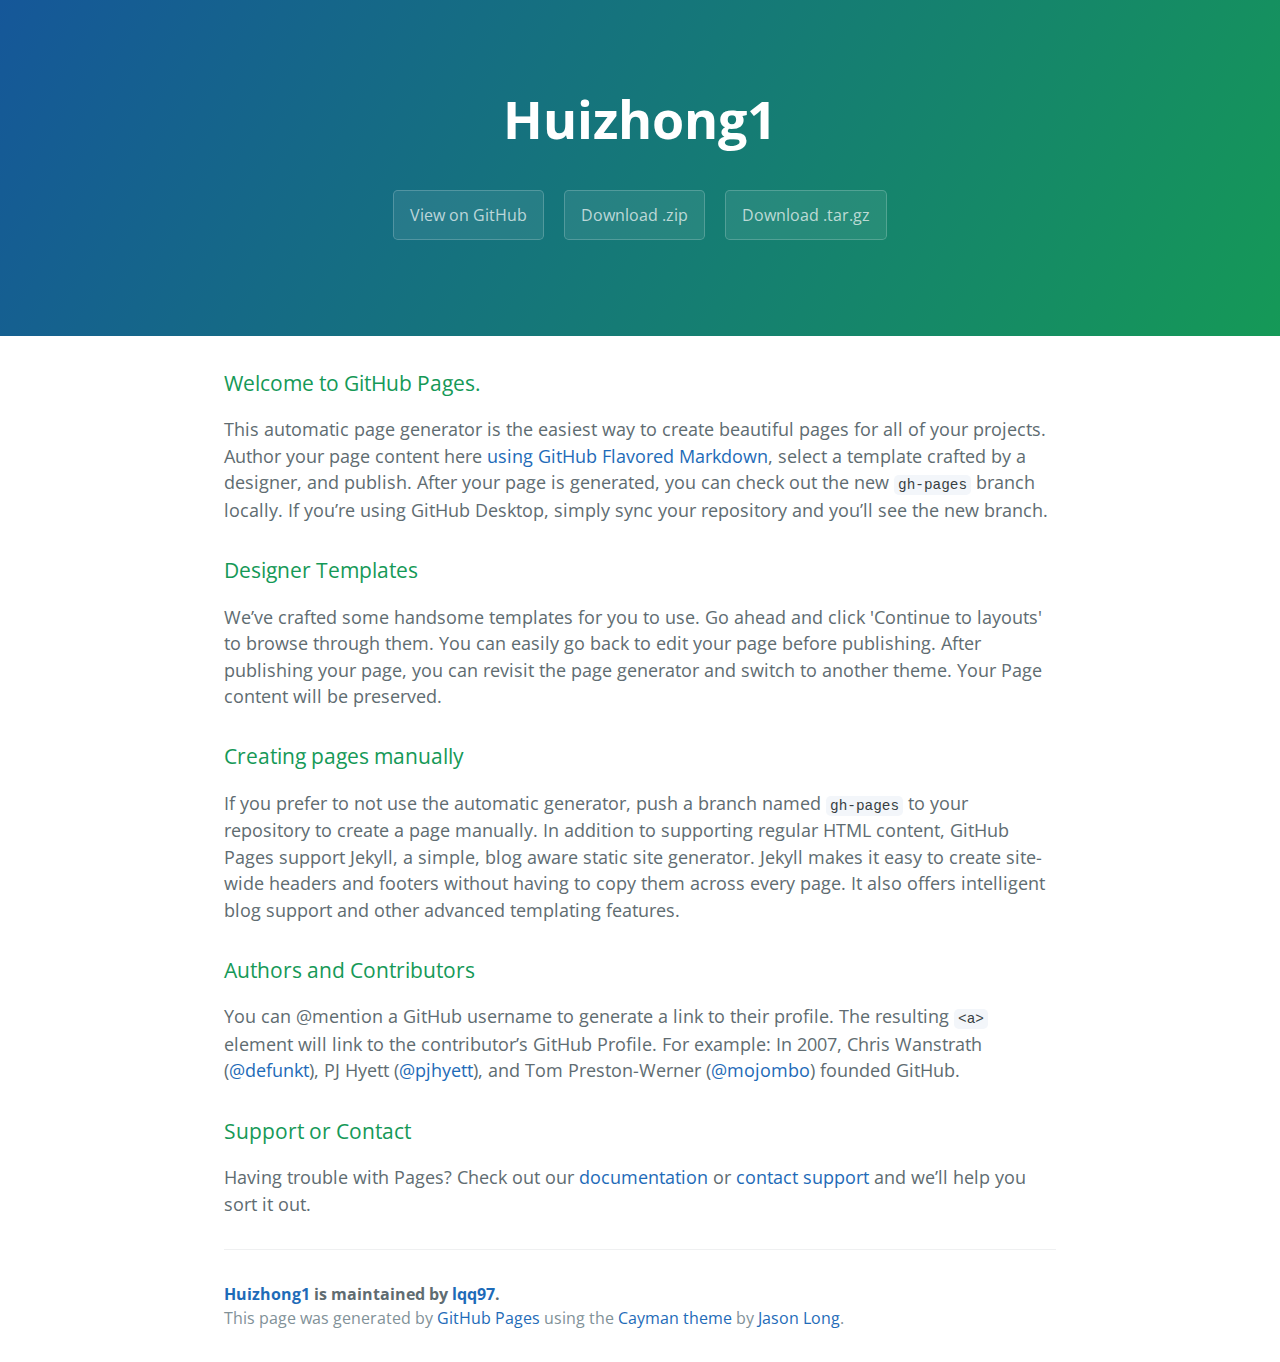
==== index.html @ 40425e02 "Create gh-pages branch via GitHub" ====
<!DOCTYPE html>
<html lang="en-us">
  <head>
    <meta charset="UTF-8">
    <title>Huizhong1 by lqq97</title>
    <meta name="viewport" content="width=device-width, initial-scale=1">
    <link rel="stylesheet" type="text/css" href="stylesheets/normalize.css" media="screen">
    <link href='https://fonts.googleapis.com/css?family=Open+Sans:400,700' rel='stylesheet' type='text/css'>
    <link rel="stylesheet" type="text/css" href="stylesheets/stylesheet.css" media="screen">
    <link rel="stylesheet" type="text/css" href="stylesheets/github-light.css" media="screen">
  </head>
  <body>
    <section class="page-header">
      <h1 class="project-name">Huizhong1</h1>
      <h2 class="project-tagline"></h2>
      <a href="https://github.com/lqq97/huizhong1" class="btn">View on GitHub</a>
      <a href="https://github.com/lqq97/huizhong1/zipball/master" class="btn">Download .zip</a>
      <a href="https://github.com/lqq97/huizhong1/tarball/master" class="btn">Download .tar.gz</a>
    </section>

    <section class="main-content">
      <h3>
<a id="welcome-to-github-pages" class="anchor" href="#welcome-to-github-pages" aria-hidden="true"><span aria-hidden="true" class="octicon octicon-link"></span></a>Welcome to GitHub Pages.</h3>

<p>This automatic page generator is the easiest way to create beautiful pages for all of your projects. Author your page content here <a href="https://guides.github.com/features/mastering-markdown/">using GitHub Flavored Markdown</a>, select a template crafted by a designer, and publish. After your page is generated, you can check out the new <code>gh-pages</code> branch locally. If you’re using GitHub Desktop, simply sync your repository and you’ll see the new branch.</p>

<h3>
<a id="designer-templates" class="anchor" href="#designer-templates" aria-hidden="true"><span aria-hidden="true" class="octicon octicon-link"></span></a>Designer Templates</h3>

<p>We’ve crafted some handsome templates for you to use. Go ahead and click 'Continue to layouts' to browse through them. You can easily go back to edit your page before publishing. After publishing your page, you can revisit the page generator and switch to another theme. Your Page content will be preserved.</p>

<h3>
<a id="creating-pages-manually" class="anchor" href="#creating-pages-manually" aria-hidden="true"><span aria-hidden="true" class="octicon octicon-link"></span></a>Creating pages manually</h3>

<p>If you prefer to not use the automatic generator, push a branch named <code>gh-pages</code> to your repository to create a page manually. In addition to supporting regular HTML content, GitHub Pages support Jekyll, a simple, blog aware static site generator. Jekyll makes it easy to create site-wide headers and footers without having to copy them across every page. It also offers intelligent blog support and other advanced templating features.</p>

<h3>
<a id="authors-and-contributors" class="anchor" href="#authors-and-contributors" aria-hidden="true"><span aria-hidden="true" class="octicon octicon-link"></span></a>Authors and Contributors</h3>

<p>You can @mention a GitHub username to generate a link to their profile. The resulting <code>&lt;a&gt;</code> element will link to the contributor’s GitHub Profile. For example: In 2007, Chris Wanstrath (<a href="https://github.com/defunkt" class="user-mention">@defunkt</a>), PJ Hyett (<a href="https://github.com/pjhyett" class="user-mention">@pjhyett</a>), and Tom Preston-Werner (<a href="https://github.com/mojombo" class="user-mention">@mojombo</a>) founded GitHub.</p>

<h3>
<a id="support-or-contact" class="anchor" href="#support-or-contact" aria-hidden="true"><span aria-hidden="true" class="octicon octicon-link"></span></a>Support or Contact</h3>

<p>Having trouble with Pages? Check out our <a href="https://help.github.com/pages">documentation</a> or <a href="https://github.com/contact">contact support</a> and we’ll help you sort it out.</p>

      <footer class="site-footer">
        <span class="site-footer-owner"><a href="https://github.com/lqq97/huizhong1">Huizhong1</a> is maintained by <a href="https://github.com/lqq97">lqq97</a>.</span>

        <span class="site-footer-credits">This page was generated by <a href="https://pages.github.com">GitHub Pages</a> using the <a href="https://github.com/jasonlong/cayman-theme">Cayman theme</a> by <a href="https://twitter.com/jasonlong">Jason Long</a>.</span>
      </footer>

    </section>

  
  </body>
</html>
---- stylesheets/stylesheet.css ----
* {
  box-sizing: border-box; }

body {
  padding: 0;
  margin: 0;
  font-family: "Open Sans", "Helvetica Neue", Helvetica, Arial, sans-serif;
  font-size: 16px;
  line-height: 1.5;
  color: #606c71; }

a {
  color: #1e6bb8;
  text-decoration: none; }
  a:hover {
    text-decoration: underline; }

.btn {
  display: inline-block;
  margin-bottom: 1rem;
  color: rgba(255, 255, 255, 0.7);
  background-color: rgba(255, 255, 255, 0.08);
  border-color: rgba(255, 255, 255, 0.2);
  border-style: solid;
  border-width: 1px;
  border-radius: 0.3rem;
  transition: color 0.2s, background-color 0.2s, border-color 0.2s; }
  .btn + .btn {
    margin-left: 1rem; }

.btn:hover {
  color: rgba(255, 255, 255, 0.8);
  text-decoration: none;
  background-color: rgba(255, 255, 255, 0.2);
  border-color: rgba(255, 255, 255, 0.3); }

@media screen and (min-width: 64em) {
  .btn {
    padding: 0.75rem 1rem; } }

@media screen and (min-width: 42em) and (max-width: 64em) {
  .btn {
    padding: 0.6rem 0.9rem;
    font-size: 0.9rem; } }

@media screen and (max-width: 42em) {
  .btn {
    display: block;
    width: 100%;
    padding: 0.75rem;
    font-size: 0.9rem; }
    .btn + .btn {
      margin-top: 1rem;
      margin-left: 0; } }

.page-header {
  color: #fff;
  text-align: center;
  background-color: #159957;
  background-image: linear-gradient(120deg, #155799, #159957); }

@media screen and (min-width: 64em) {
  .page-header {
    padding: 5rem 6rem; } }

@media screen and (min-width: 42em) and (max-width: 64em) {
  .page-header {
    padding: 3rem 4rem; } }

@media screen and (max-width: 42em) {
  .page-header {
    padding: 2rem 1rem; } }

.project-name {
  margin-top: 0;
  margin-bottom: 0.1rem; }

@media screen and (min-width: 64em) {
  .project-name {
    font-size: 3.25rem; } }

@media screen and (min-width: 42em) and (max-width: 64em) {
  .project-name {
    font-size: 2.25rem; } }

@media screen and (max-width: 42em) {
  .project-name {
    font-size: 1.75rem; } }

.project-tagline {
  margin-bottom: 2rem;
  font-weight: normal;
  opacity: 0.7; }

@media screen and (min-width: 64em) {
  .project-tagline {
    font-size: 1.25rem; } }

@media screen and (min-width: 42em) and (max-width: 64em) {
  .project-tagline {
    font-size: 1.15rem; } }

@media screen and (max-width: 42em) {
  .project-tagline {
    font-size: 1rem; } }

.main-content :first-child {
  margin-top: 0; }
.main-content img {
  max-width: 100%; }
.main-content h1, .main-content h2, .main-content h3, .main-content h4, .main-content h5, .main-content h6 {
  margin-top: 2rem;
  margin-bottom: 1rem;
  font-weight: normal;
  color: #159957; }
.main-content p {
  margin-bottom: 1em; }
.main-content code {
  padding: 2px 4px;
  font-family: Consolas, "Liberation Mono", Menlo, Courier, monospace;
  font-size: 0.9rem;
  color: #383e41;
  background-color: #f3f6fa;
  border-radius: 0.3rem; }
.main-content pre {
  padding: 0.8rem;
  margin-top: 0;
  margin-bottom: 1rem;
  font: 1rem Consolas, "Liberation Mono", Menlo, Courier, monospace;
  color: #567482;
  word-wrap: normal;
  background-color: #f3f6fa;
  border: solid 1px #dce6f0;
  border-radius: 0.3rem; }
  .main-content pre > code {
    padding: 0;
    margin: 0;
    font-size: 0.9rem;
    color: #567482;
    word-break: normal;
    white-space: pre;
    background: transparent;
    border: 0; }
.main-content .highlight {
  margin-bottom: 1rem; }
  .main-content .highlight pre {
    margin-bottom: 0;
    word-break: normal; }
.main-content .highlight pre, .main-content pre {
  padding: 0.8rem;
  overflow: auto;
  font-size: 0.9rem;
  line-height: 1.45;
  border-radius: 0.3rem; }
.main-content pre code, .main-content pre tt {
  display: inline;
  max-width: initial;
  padding: 0;
  margin: 0;
  overflow: initial;
  line-height: inherit;
  word-wrap: normal;
  background-color: transparent;
  border: 0; }
  .main-content pre code:before, .main-content pre code:after, .main-content pre tt:before, .main-content pre tt:after {
    content: normal; }
.main-content ul, .main-content ol {
  margin-top: 0; }
.main-content blockquote {
  padding: 0 1rem;
  margin-left: 0;
  color: #819198;
  border-left: 0.3rem solid #dce6f0; }
  .main-content blockquote > :first-child {
    margin-top: 0; }
  .main-content blockquote > :last-child {
    margin-bottom: 0; }
.main-content table {
  display: block;
  width: 100%;
  overflow: auto;
  word-break: normal;
  word-break: keep-all; }
  .main-content table th {
    font-weight: bold; }
  .main-content table th, .main-content table td {
    padding: 0.5rem 1rem;
    border: 1px solid #e9ebec; }
.main-content dl {
  padding: 0; }
  .main-content dl dt {
    padding: 0;
    margin-top: 1rem;
    font-size: 1rem;
    font-weight: bold; }
  .main-content dl dd {
    padding: 0;
    margin-bottom: 1rem; }
.main-content hr {
  height: 2px;
  padding: 0;
  margin: 1rem 0;
  background-color: #eff0f1;
  border: 0; }

@media screen and (min-width: 64em) {
  .main-content {
    max-width: 64rem;
    padding: 2rem 6rem;
    margin: 0 auto;
    font-size: 1.1rem; } }

@media screen and (min-width: 42em) and (max-width: 64em) {
  .main-content {
    padding: 2rem 4rem;
    font-size: 1.1rem; } }

@media screen and (max-width: 42em) {
  .main-content {
    padding: 2rem 1rem;
    font-size: 1rem; } }

.site-footer {
  padding-top: 2rem;
  margin-top: 2rem;
  border-top: solid 1px #eff0f1; }

.site-footer-owner {
  display: block;
  font-weight: bold; }

.site-footer-credits {
  color: #819198; }

@media screen and (min-width: 64em) {
  .site-footer {
    font-size: 1rem; } }

@media screen and (min-width: 42em) and (max-width: 64em) {
  .site-footer {
    font-size: 1rem; } }

@media screen and (max-width: 42em) {
  .site-footer {
    font-size: 0.9rem; } }
---- stylesheets/github-light.css ----
/*
The MIT License (MIT)

Copyright (c) 2016 GitHub, Inc.

Permission is hereby granted, free of charge, to any person obtaining a copy
of this software and associated documentation files (the "Software"), to deal
in the Software without restriction, including without limitation the rights
to use, copy, modify, merge, publish, distribute, sublicense, and/or sell
copies of the Software, and to permit persons to whom the Software is
furnished to do so, subject to the following conditions:

The above copyright notice and this permission notice shall be included in all
copies or substantial portions of the Software.

THE SOFTWARE IS PROVIDED "AS IS", WITHOUT WARRANTY OF ANY KIND, EXPRESS OR
IMPLIED, INCLUDING BUT NOT LIMITED TO THE WARRANTIES OF MERCHANTABILITY,
FITNESS FOR A PARTICULAR PURPOSE AND NONINFRINGEMENT. IN NO EVENT SHALL THE
AUTHORS OR COPYRIGHT HOLDERS BE LIABLE FOR ANY CLAIM, DAMAGES OR OTHER
LIABILITY, WHETHER IN AN ACTION OF CONTRACT, TORT OR OTHERWISE, ARISING FROM,
OUT OF OR IN CONNECTION WITH THE SOFTWARE OR THE USE OR OTHER DEALINGS IN THE
SOFTWARE.

*/

.pl-c /* comment */ {
  color: #969896;
}

.pl-c1 /* constant, variable.other.constant, support, meta.property-name, support.constant, support.variable, meta.module-reference, markup.raw, meta.diff.header */,
.pl-s .pl-v /* string variable */ {
  color: #0086b3;
}

.pl-e /* entity */,
.pl-en /* entity.name */ {
  color: #795da3;
}

.pl-smi /* variable.parameter.function, storage.modifier.package, storage.modifier.import, storage.type.java, variable.other */,
.pl-s .pl-s1 /* string source */ {
  color: #333;
}

.pl-ent /* entity.name.tag */ {
  color: #63a35c;
}

.pl-k /* keyword, storage, storage.type */ {
  color: #a71d5d;
}

.pl-s /* string */,
.pl-pds /* punctuation.definition.string, string.regexp.character-class */,
.pl-s .pl-pse .pl-s1 /* string punctuation.section.embedded source */,
.pl-sr /* string.regexp */,
.pl-sr .pl-cce /* string.regexp constant.character.escape */,
.pl-sr .pl-sre /* string.regexp source.ruby.embedded */,
.pl-sr .pl-sra /* string.regexp string.regexp.arbitrary-repitition */ {
  color: #183691;
}

.pl-v /* variable */ {
  color: #ed6a43;
}

.pl-id /* invalid.deprecated */ {
  color: #b52a1d;
}

.pl-ii /* invalid.illegal */ {
  color: #f8f8f8;
  background-color: #b52a1d;
}

.pl-sr .pl-cce /* string.regexp constant.character.escape */ {
  font-weight: bold;
  color: #63a35c;
}

.pl-ml /* markup.list */ {
  color: #693a17;
}

.pl-mh /* markup.heading */,
.pl-mh .pl-en /* markup.heading entity.name */,
.pl-ms /* meta.separator */ {
  font-weight: bold;
  color: #1d3e81;
}

.pl-mq /* markup.quote */ {
  color: #008080;
}

.pl-mi /* markup.italic */ {
  font-style: italic;
  color: #333;
}

.pl-mb /* markup.bold */ {
  font-weight: bold;
  color: #333;
}

.pl-md /* markup.deleted, meta.diff.header.from-file */ {
  color: #bd2c00;
  background-color: #ffecec;
}

.pl-mi1 /* markup.inserted, meta.diff.header.to-file */ {
  color: #55a532;
  background-color: #eaffea;
}

.pl-mdr /* meta.diff.range */ {
  font-weight: bold;
  color: #795da3;
}

.pl-mo /* meta.output */ {
  color: #1d3e81;
}
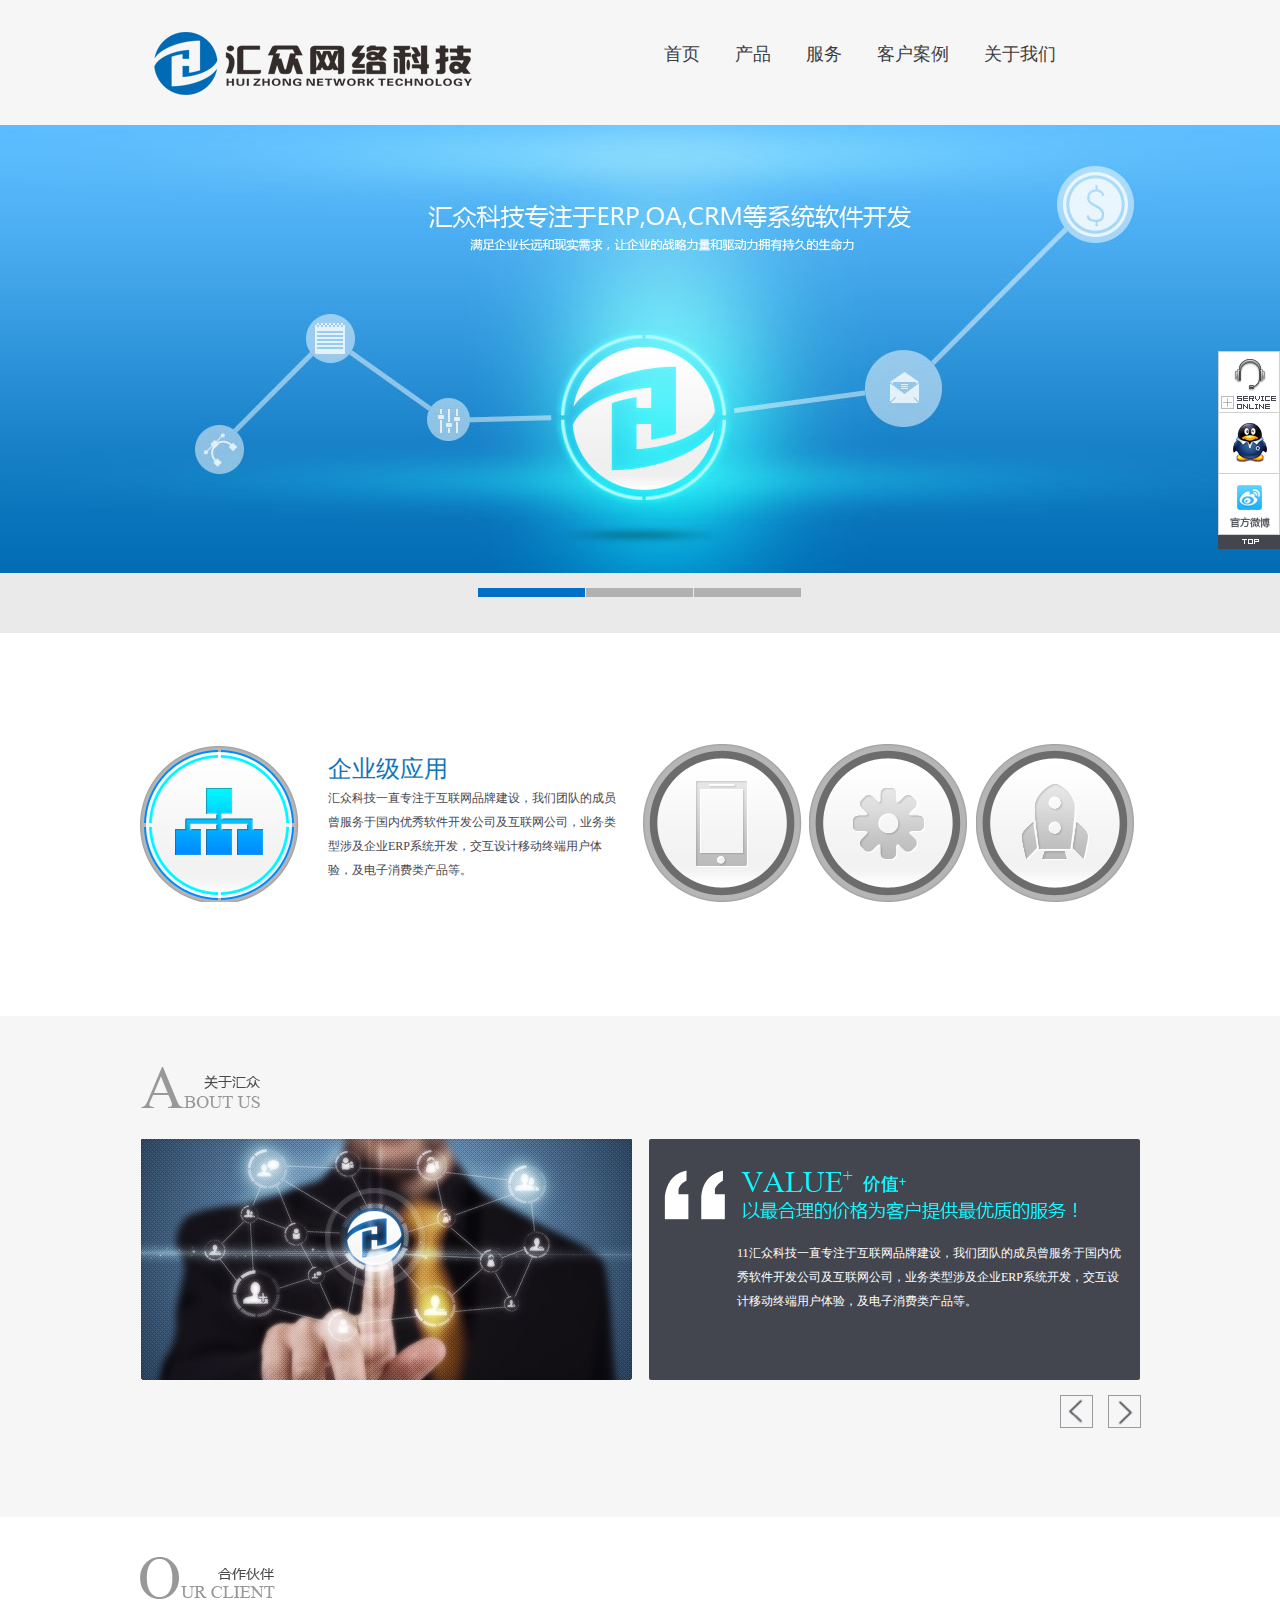
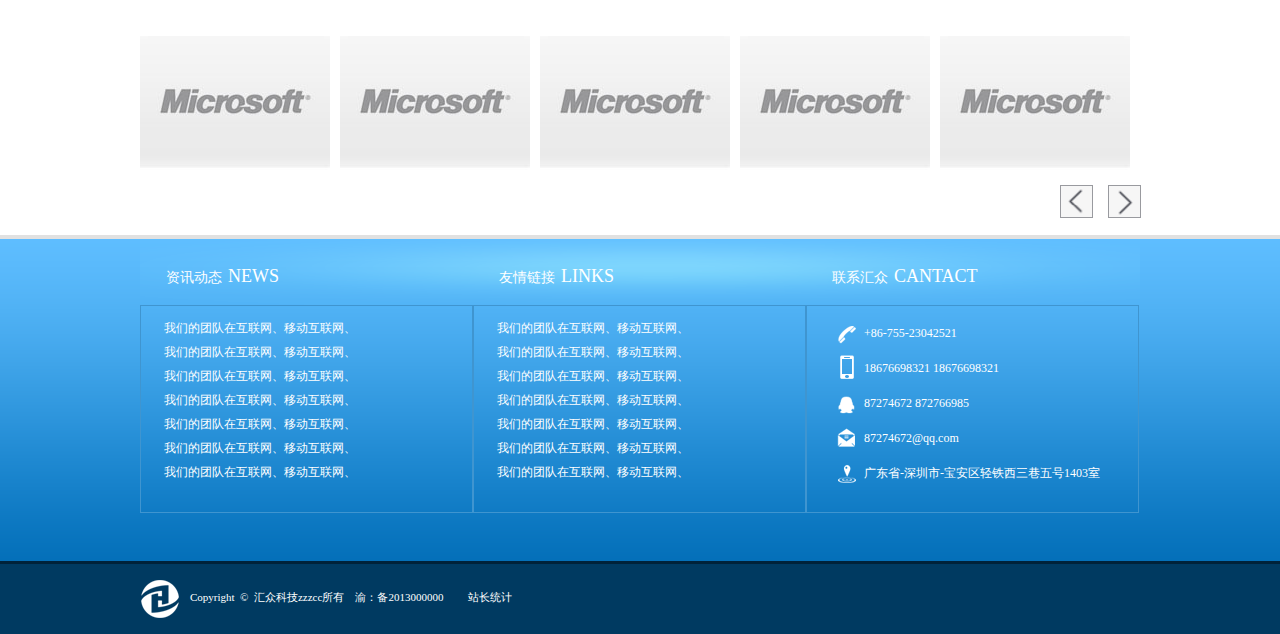
==== commit 5b285de3: "1212" ====
--- a/index.html
+++ b/index.html
@@ -1,57 +1,261 @@
 <!DOCTYPE html>
-<html lang="en-us">
-  <head>
+<html>
+<head lang="en">
     <meta charset="UTF-8">
-    <title>Huizhong1 by lqq97</title>
-    <meta name="viewport" content="width=device-width, initial-scale=1">
-    <link rel="stylesheet" type="text/css" href="stylesheets/normalize.css" media="screen">
-    <link href='https://fonts.googleapis.com/css?family=Open+Sans:400,700' rel='stylesheet' type='text/css'>
-    <link rel="stylesheet" type="text/css" href="stylesheets/stylesheet.css" media="screen">
-    <link rel="stylesheet" type="text/css" href="stylesheets/github-light.css" media="screen">
-  </head>
-  <body>
-    <section class="page-header">
-      <h1 class="project-name">Huizhong1</h1>
-      <h2 class="project-tagline"></h2>
-      <a href="https://github.com/lqq97/huizhong1" class="btn">View on GitHub</a>
-      <a href="https://github.com/lqq97/huizhong1/zipball/master" class="btn">Download .zip</a>
-      <a href="https://github.com/lqq97/huizhong1/tarball/master" class="btn">Download .tar.gz</a>
-    </section>
-
-    <section class="main-content">
-      <h3>
-<a id="welcome-to-github-pages" class="anchor" href="#welcome-to-github-pages" aria-hidden="true"><span aria-hidden="true" class="octicon octicon-link"></span></a>Welcome to GitHub Pages.</h3>
-
-<p>This automatic page generator is the easiest way to create beautiful pages for all of your projects. Author your page content here <a href="https://guides.github.com/features/mastering-markdown/">using GitHub Flavored Markdown</a>, select a template crafted by a designer, and publish. After your page is generated, you can check out the new <code>gh-pages</code> branch locally. If you’re using GitHub Desktop, simply sync your repository and you’ll see the new branch.</p>
-
-<h3>
-<a id="designer-templates" class="anchor" href="#designer-templates" aria-hidden="true"><span aria-hidden="true" class="octicon octicon-link"></span></a>Designer Templates</h3>
-
-<p>We’ve crafted some handsome templates for you to use. Go ahead and click 'Continue to layouts' to browse through them. You can easily go back to edit your page before publishing. After publishing your page, you can revisit the page generator and switch to another theme. Your Page content will be preserved.</p>
-
-<h3>
-<a id="creating-pages-manually" class="anchor" href="#creating-pages-manually" aria-hidden="true"><span aria-hidden="true" class="octicon octicon-link"></span></a>Creating pages manually</h3>
-
-<p>If you prefer to not use the automatic generator, push a branch named <code>gh-pages</code> to your repository to create a page manually. In addition to supporting regular HTML content, GitHub Pages support Jekyll, a simple, blog aware static site generator. Jekyll makes it easy to create site-wide headers and footers without having to copy them across every page. It also offers intelligent blog support and other advanced templating features.</p>
-
-<h3>
-<a id="authors-and-contributors" class="anchor" href="#authors-and-contributors" aria-hidden="true"><span aria-hidden="true" class="octicon octicon-link"></span></a>Authors and Contributors</h3>
-
-<p>You can @mention a GitHub username to generate a link to their profile. The resulting <code>&lt;a&gt;</code> element will link to the contributor’s GitHub Profile. For example: In 2007, Chris Wanstrath (<a href="https://github.com/defunkt" class="user-mention">@defunkt</a>), PJ Hyett (<a href="https://github.com/pjhyett" class="user-mention">@pjhyett</a>), and Tom Preston-Werner (<a href="https://github.com/mojombo" class="user-mention">@mojombo</a>) founded GitHub.</p>
-
-<h3>
-<a id="support-or-contact" class="anchor" href="#support-or-contact" aria-hidden="true"><span aria-hidden="true" class="octicon octicon-link"></span></a>Support or Contact</h3>
-
-<p>Having trouble with Pages? Check out our <a href="https://help.github.com/pages">documentation</a> or <a href="https://github.com/contact">contact support</a> and we’ll help you sort it out.</p>
-
-      <footer class="site-footer">
-        <span class="site-footer-owner"><a href="https://github.com/lqq97/huizhong1">Huizhong1</a> is maintained by <a href="https://github.com/lqq97">lqq97</a>.</span>
-
-        <span class="site-footer-credits">This page was generated by <a href="https://pages.github.com">GitHub Pages</a> using the <a href="https://github.com/jasonlong/cayman-theme">Cayman theme</a> by <a href="https://twitter.com/jasonlong">Jason Long</a>.</span>
-      </footer>
-
-    </section>
-
-  
-  </body>
-</html>
+    <title></title>
+    <link rel="stylesheet" href="css/style.css" type="text/css"/>
+</head>
+<body>
+    <div id="header " class="header" >
+        <div class="layer clearfix" >
+            <h1 class="logo"><img src="images/logo.png"/></h1>
+            <ul class="nav ">
+                 <li><a href="index.html">首页</a></li>
+                 <li>
+                     <a href="products.html">产品</a>
+                     <dl class="navDl" style="display: none">
+                         <dd>
+                             <a href="##" target="_blank" >企业级应用</a>
+                             <dl class="navDl" style="display: none">
+                                 <dd><a href="##" target="_blank">制造行业ERP管理系统</a></dd>
+                                 <dd><a href="##" target="_blank">数据库移动中间块</a></dd>
+                             </dl>
+
+                         </dd>
+                         <dd>
+                             <a href="##" target="_blank" >微信营销应用</a>
+                             <dl class="navDl" style="display: none">
+                                 <dd><a href="##" target="_blank">微信群发助手</a></dd>
+                             </dl>
+                         </dd>
+                         <dd>
+                             <a href="##" target="_blank" >手机移动应用</a>
+                             <dl class="navDl" style="display: none">
+                                 <dd><a href="##" target="_blank">畜牧养殖移动管理</a></dd>
+                                 <dd><a href="##" target="_blank">物流移动终端</a></dd>
+                             </dl>
+                         </dd>
+                     </dl>
+                 </li>
+                 <li>
+                     <a href="##" target="_blank">服务</a>
+                     <dl class="navDl" style="display: none" >
+                         <dd>
+                             <a href="##" target="_blank">手机移动应用服务</a>
+                             <dl class="navDl" style="display: none">
+                                 <dd><a href="##" target="_blank">移动办公服务</a></dd>
+                                 <dd><a href="##" target="_blank">手机APP开发服务</a></dd>
+                             </dl>
+                         </dd>
+                         <dd>
+                             <a href="##" target="_blank">微信平台开发服务</a>
+                             <dl class="navDl" style="display: none">
+                                 <dd><a href="##" target="_blank">微网站建设服务</a></dd>
+                                 <dd><a href="##" target="_blank">微信公众号运营服务</a></dd>
+                                 <dd><a href="##" target="_blank">微信公众号制定开发服务</a></dd>
+                             </dl>
+                         </dd>
+                         <dd>
+                             <a href="##" target="_blank">二维码应用服务</a>
+                             <dl class="navDl" style="display: none">
+                                 <dd><a href="##" target="_blank">二维码溯源企业应用服务</a></dd>
+                             </dl>
+                         </dd>
+                         <dd>
+                             <a href="##" target="_blank">物联网RFID应用服务</a>
+                             <dl class="navDl" style="display: none">
+                                 <dd><a href="##" target="_blank">宠物RFID管理</a></dd>
+                             </dl>
+                         </dd>
+                         <dd>
+                             <a href="##" target="_blank">网页设计服务</a>
+                             <dl class="navDl" style="display: none">
+                                 <dd><a href="##" target="_blank">网页设计开发</a></dd>
+                             </dl>
+                         </dd>
+
+                     </dl>
+                 </li>
+                 <li><a href="##" target="_blank">客户案例</a></li>
+                 <li>
+                     <a href="aboutUs.html">关于我们</a>
+                     <dl class="navDl" style="display: none">
+                         <dd><a href="##" target="_blank">公司简介</a></dd>
+                         <dd><a href="##" target="_blank">企业文化</a></dd>
+                         <dd><a href="##" target="_blank">公司动态</a></dd>
+                         <dd><a href="##" target="_blank">行业动态</a></dd>
+                         <dd><a href="##" target="_blank" >联系方式</a></dd>
+                         <dd><a href="##" target="_blank">加入我们</a></dd>
+                     </dl>
+                 </li>
+            </ul>
+        </div>
+    </div>
+
+    <div class="flash " id="flash">
+     <a id="flash_left" class="flash_left Ie6Png24" href="javascript:void(0)" style="display: none" >左</a>
+       <ul class="flash_img">
+             <li class="current"><a href="##" target="_blank"><img src="images/01.jpg" alt="图1" /></a></li>
+             <li><a href="##" target="_blank"><img style="width: 1920px; height: 461px;" src="images/02.jpg" alt="图2" /></a></li>
+             <li><a href="##" target="_blank"><img style="width: 1920px; height: 461px;"src="images/03.jpg" alt="图3" /></a></li>
+       </ul>
+      <a id="flash_right" class="flash_right Ie6Png24" href="javascript:void(0)" style="display: none" >右</a>
+             <div class="flash_btn">
+                 <span class="current">1</span>
+                 <span>2</span>
+                 <span>3</span>
+             </div>
+   </div>
+
+    <div class="move ">
+      <div class="layer">
+            <ul class="move-small">
+                <li class="moveCur" style="width: 502px;">
+                    <span class="move-bg-1 "></span>
+                    <div class="move-content">
+                        <h4>企业级应用 </h4>
+                        <p >汇众科技一直专注于互联网品牌建设，我们团队的成员曾服务于国内优秀软件开发公司及互联网公司，业务类型涉及企业ERP系统开发，交互设计移动终端用户体验，及电子消费类产品等。</p>
+                    </div>
+                </li>
+
+                <li >
+                    <span class="move-bg-2"></span>
+                    <div class="move-content">
+                        <h4>企业级应用 </h4>
+                        <p >汇众科技一直专注于互联网品牌建设，我们团队的成员曾服务于国内优秀软件开发公司及互联网公司，业务类型涉及企业ERP系统开发，交互设计移动终端用户体验，及电子消费类产品等。</p>
+                    </div>
+                </li>
+
+                <li >
+                    <span class="move-bg-3"></span>
+                    <div class="move-content">
+                        <h4>企业级应用 </h4>
+                        <p >汇众科技一直专注于互联网品牌建设，我们团队的成员曾服务于国内优秀软件开发公司及互联网公司，业务类型涉及企业ERP系统开发，交互设计移动终端用户体验，及电子消费类产品等。</p>
+                    </div>
+                </li>
+
+                <li >
+                    <span class="move-bg-4"></span>
+                    <div class="move-content">
+                        <h4>企业级应用 </h4>
+                        <p >汇众科技一直专注于互联网品牌建设，我们团队的成员曾服务于国内优秀软件开发公司及互联网公司，业务类型涉及企业ERP系统开发，交互设计移动终端用户体验，及电子消费类产品等。</p>
+                    </div>
+                </li>
+            </ul>
+      </div>
+  </div>
+
+
+
+<div class="layer" id="about">
+        <h3 class="tit">关于我们</h3>
+       <div class="layer">
+           <div class="about-left">
+               <a href="" target="_blank"><img src="images/0.JPG"/></a>
+               <p style="top: 241px;">汇众是一家从事互联网、移动互联网开发运营以及传统软件开发的专业公司，业务主要集中于企业互联网、移动互联网应用服务，微信公众号开发、运营服务，企业办公管理软件开发。 为了保持企业的迅速发展，技术上的领先，公司自成立以来秉承：“注重每一个细节，创造每一份精彩”。不断完善和提高公司的设计、开发能力。创业至今，我们以自己的专业水准和不懈的努力，已为多家客户提供良好的服务并得到各界广泛赞誉。多元化的经营，各项取长补短，互助互利，从而为客户提供更多、更好的服务。
+                   &nbsp;</p>
+           </div>
+
+           <div class="about-right ">
+               <div class="long">
+                   <li class="current">
+                       <a href="" target="_blank"><img src="images/about-img.png"/></a>
+                       <p>11汇众科技一直专注于互联网品牌建设，我们团队的成员曾服务于国内优秀软件开发公司及互联网公司，业务类型涉及企业ERP系统开发，交互设计移动终端用户体验，及电子消费类产品等。</p>
+                   </li>
+
+                   <li >
+                       <a href="" target="_blank"><img src="images/about-img.png"/></a>
+                       <p >22我们团队的成员曾服务于国内优秀软件开发公司及互联网公司，业务类型涉及企业ERP系统开发，交互设计移动终端用户体验，及电子消费类产品等。</p>
+                   </li>
+
+                   <li >
+                       <a href="" target="_blank"><img  src="images/about-img.png"/></a>
+                       <p >33优秀软件开发公司及互联网公司，业务类型涉及企业ERP系统开发，交互设计移动终端用户体验，及电子消费类产品等。</p>
+                   </li>
+               </div>
+           </div>
+       </div>
+            <div class="btn">
+                <li class="btn-left cur">左</li>
+                <li class="btn-right">右</li>
+            </div>
+</div>
+
+
+<div class="client" id="client">
+    <div class="layer">
+        <h3 class="tit">合作伙伴</h3>
+        <div class="img-move">
+            <ul class="img-ul">
+            <li class="current"><img src="images/com-bg.jpg" /></li>
+            <li><img src="images/com-bg.jpg" /></li>
+            <li><img src="images/com-bg.jpg" /></li>
+            <li><img src="images/com-bg.jpg" /></li>
+            <li><img src="images/com-bg.jpg" /></li>
+            <li><img src="images/com-bg.jpg" /></li>
+            <li><img src="images/com-bg.jpg" /></li>
+            <li><img src="images/com-bg.jpg" /></li>
+            <li><img src="images/com-bg.jpg" /></li>
+            <li><img src="images/com-bg.jpg" /></li>
+            </ul>
+        </div>
+        <div class="btn2">
+            <li class="btn2-left cur">左</li>
+            <li class="btn2-right">右</li>
+        </div>
+    </div>
+ </div>
+
+<div id="fixed-nav">
+        <a href="##" target="_blank"></a>
+        <a href="##" target="_blank"></a>
+        <a href="##" target="_blank"></a>
+        <a class="toTop" href="#header"></a>
+    </div>
+
+<div class="bottom">
+    <div class=" bottom-main layer">
+       <dl class="news">
+               <dt >资讯动态<i>NEWS</i></dt>
+               <dd><a href="##" target="_blank">我们的团队在互联网、移动互联网、</a></dd>
+               <dd><a href="##" target="_blank">我们的团队在互联网、移动互联网、</a></dd>
+               <dd><a href="##" target="_blank">我们的团队在互联网、移动互联网、</a></dd>
+               <dd><a href="##" target="_blank">我们的团队在互联网、移动互联网、</a></dd>
+               <dd><a href="##" target="_blank">我们的团队在互联网、移动互联网、</a></dd>
+               <dd><a href="##" target="_blank">我们的团队在互联网、移动互联网、</a></dd>
+               <dd><a href="##" target="_blank">我们的团队在互联网、移动互联网、</a></dd>
+       </dl>
+
+        <dl class="links">
+            <dt>友情链接<i>LINKS</i></dt>
+            <dd><a href="##" target="_blank">我们的团队在互联网、移动互联网、</a></dd>
+            <dd><a href="##" target="_blank">我们的团队在互联网、移动互联网、</a></dd>
+            <dd><a href="##" target="_blank">我们的团队在互联网、移动互联网、</a></dd>
+            <dd><a href="##" target="_blank">我们的团队在互联网、移动互联网、</a></dd>
+            <dd><a href="##" target="_blank">我们的团队在互联网、移动互联网、</a></dd>
+            <dd><a href="##" target="_blank">我们的团队在互联网、移动互联网、</a></dd>
+            <dd><a href="##" target="_blank">我们的团队在互联网、移动互联网、</a></dd>
+        </dl>
+
+
+        <dl class="cantact">
+            <dt >联系汇众<i>CANTACT</i></dt>
+            <dd class="a"><a href="##" target="_blank">+86-755-23042521</a></dd>
+            <dd class="b"><a href="##" target="_blank">18676698321    18676698321</a></dd>
+            <dd class="c"><a href="##" target="_blank">87274672        872766985</a></dd>
+            <dd class="d"><a href="##" target="_blank">87274672@qq.com</a></dd>
+            <dd class="e"><a href="##" target="_blank">广东省-深圳市-宝安区轻铁西三巷五号1403室</a></dd>
+        </dl>
+    </div>
+</div>
+<div class="footer">
+    <div class="copy ">
+        <p>Copyright &nbsp;©&nbsp; 汇众科技zzzcc所有 &nbsp;  &nbsp;渝：备2013000000　　 站长统计</p>
+    </div>
+</div>
+
+<a id="TOP" href="javascript:void(0) " style="display: none;">TOP</a>
+<script src="js/jquery.min.js"></script>
+<script src="js/js.js"></script>
+</body>
+</html>--- a/css/style.css
+++ b/css/style.css
@@ -0,0 +1,220 @@
+@charset "utf-8";
+/* CSS 重置 */
+body, div, p, h1, h2, h3, h4,
+ul, li, dl, dt, dd, ol, form, table, tr, td,
+span, label, input, select, option, a, img, i,
+em, strong, b {
+    margin: 0;
+    padding: 0;
+}
+
+li {
+    list-style: none;
+}
+
+img {
+    border: 0 none;
+    vertical-align: top;
+}
+
+a {
+    text-decoration: none;
+    cursor: pointer;
+}
+
+a:hover{
+   color: #3f95d0;;
+}
+
+body {
+    font-family: "微软雅黑";
+    color: #3d3d3d;
+    font-size: 12px;
+    background: #f6f6f6;
+
+}
+
+.clearfix {
+    *zoom: 1;
+}
+
+.clearfix:after {
+    content: ".";
+    height: 0;
+    clear: both;
+    visibility: hidden;
+    display: block;
+}
+/*公共*/
+.layer{ width: 1000px; height: auto; margin: 0 auto;}
+
+/*首页*/
+#header{ width: 100%;min-width: 1000px; height:auto;border-top: #006bb4 7px solid; background: #fff;}
+.logo{float: left; width: 340px; height: 125px;}
+.nav{float:left; margin: 34px 0 0 184px;}
+.nav li{position:relative; float: left;height: 40px;z-index: 55;}
+.nav li a{ float: left; width:auto; height: 100%; line-height: 40px; text-align: center;font-size: 18px; margin-right: 35px; color: #3d3d3d;}
+.nav li a:hover{ color: #006bb4;}
+.navDl{position: absolute;top: 40px; left: 0; width: 173px; height: auto; padding: 20px 0 20px 15px; border: #e9e9e9 1px solid; background: #fff; border-radius: 5px; box-shadow: 0 0 5px #aaa;}
+.navDl dd{position: relative; width:165px; height: 37px; font-size: 14px;}
+.navDl a{ display: block; width: 136px; height: 35px; line-height: 35px; border: #fff 1px solid;color: #707885; border-radius: 5px; }
+.navDl .navDdCur a,.navDl a:hover{ border-color: #e2e2e2; background: #eee; color: #555;}
+.navDl .navDl{ position: absolute; left: 173px; top: 0;}
+.navDl dd a{ font-size: 14px; width:100%;}
+
+/*flash*/
+.flash{ position:relative; width:100%;min-width: 1000px; height:508px; overflow:hidden; z-index:4; margin:0px auto;}
+.flash_img{ position: absolute; left: 50%; top: 0; margin-left: -960px; width:1920px; height:100%; overflow: hidden; }
+.flash_img li{ float:left; width:100%; height:462px; margin: 0 auto; }
+.flash_img .current{ z-index:99;}
+.flash_btn{ position:absolute; left:0px; bottom:0px; z-index:555;  width:100%; height:47px;*height:47px; text-align:center; padding-top:13px; *padding-top:5px; background: #eaeaea; }
+.flash_btn span{display:inline-block; width:107px; height:9px; background:#b1b1b1;margin-left:-2px; overflow:hidden; line-height:47px;}
+.flash_btn .current{ background:#006fc7;}
+.flash_left,.flash_right{ position:absolute; z-index:999; width:113px; height:113px; top:160px; overflow:hidden; text-indent:-99em; background: url("../images/icon-1.png") no-repeat;}
+.flash_left{ left:0; background-position: -12px -11px; }
+.flash_right{ right:0; background-position: -8px -147px;}
+
+/*移动部分*/
+.move{ width:100%;min-width: 1000px; height:auto; background: #fff;}
+.move .layer{ height: 383px; overflow: hidden;}/*溢出隐藏*/
+.move-small{ width: 200%; height: auto;overflow: hidden; padding-top: 111px;}/*轻浮动*/
+.move-small li{ float: left; position: relative;width: 167px; height: 158px; overflow: hidden;}
+/*图片载入*/
+.move-bg-1,.move-bg-2,.move-bg-3,.move-bg-4{ display: block; width: 160px; height: 158px;}
+.move-bg-1{background: url("../images/icon-2.png") no-repeat -35px -33px;}
+.move-bg-2{background: url("../images/icon-2.png") no-repeat -214px -33px;}
+.move-bg-3{background: url("../images/icon-2.png") no-repeat -382px -33px;}
+.move-bg-4{background: url("../images/icon-2.png") no-repeat -551px -33px;}
+.moveCur .move-bg-1 { background-position: -36px -208px;}
+.moveCur .move-bg-2 { background-position: -214px -208px;}
+.moveCur .move-bg-3  { background-position: -382px -208px;}
+.moveCur .move-bg-4  { background-position: -547px -208px;}
+.move-content{ position: absolute;left:188px;top:0;width:292px;height:158px;padding-top: 8px;}
+.move-content h4{width: auto; height: 34px; line-height: 34px; color: #1275b9; font-size: 24px; font-weight: 500;}
+.move-content p{ line-height: 24px; height: auto; color: #44464f;}
+.move-small .moveCur{ width: 502px;}
+
+
+/*关于我们*/
+#about{height: 451px; padding-top: 50px; background: #f6f6f6;}
+.tit{ width: 135px; height: 45px;  background: url("../images/icon-1.png") no-repeat -218px -240px; text-indent: -99em; overflow: hidden;}
+/*左边*/
+.about-left{ position:relative;float: left;  width: 491px; height: 241px; margin:28px 0 0 1px; display: inline; overflow: hidden; }
+.about-left p{ position: absolute;left: 0; top: 0; padding: 22px 17px 0 24px; width: 450px; height: 241px; line-height: 24px; color: #fff;filter:progid:DXImageTransform.Microsoft.gradient(enabled="true", startColorstr="#C40078DD", endColorstr="#C40078DD");background-color:rgba(0,120,221,0.77);}
+/*右边*/
+.client .tit{width: 135px; height: 45px;  background:url("../images/part.png") no-repeat;}
+.about-right{ float: right; width: 491px; height: 241px; margin-top: 28px; border-radius: 2px; background: #44464f; overflow: hidden;}
+.long{ width: 1000%; min-width:1000px;overflow: hidden;}
+.long li{ float:left;width: 485px; height: 175px; }
+.about-right img{width: 491px; height: 102px;}
+.about-right p{  float:left; height: 72px; line-height: 24px; color: #fff; padding: 0 8px 100px 88px;}
+
+.btn,.btn2{ width: 96px; height: 60px; margin-left: 905px;}
+.btn  li{ float: left; text-indent: -99em; border: #999a9f 1px solid; margin:15px 0 0 15px;}
+.btn-left,.btn-right{ width: 31px; height: 31px;background: url("../images/icon-1.png") no-repeat -382px -41px;}
+.btn-left{background: url("../images/icon-1.png") no-repeat -382px -41px;}
+.btn-right{background: url("../images/icon-1.png") no-repeat -430px -122px;}
+.btn-left:hover{background: url("../images/icon-1.png") no-repeat -382px -122px;}
+.btn-right:hover{background: url("../images/icon-1.png") no-repeat -430px -41px;}
+
+/*产品合作*/
+.client{ width: 100%; min-width: 1000px; height:280px; padding-top: 38px; background: #fff;}
+.client .tit{background: url("../images/part.png") no-repeat; padding-top: 36px;}
+.img-move{ width: 100%; overflow: hidden;}
+.img-move ul{ width: 1000%;}
+.img-move li{ float: left; width:190px; height: 134px; margin-right: 10px; }
+.btn2 li{ float: left; text-indent: -99em; border: #999a9f 1px solid; margin:15px 0 0 15px;}
+.btn2-left,.btn2-right{ width: 31px; height: 31px;background: url("../images/icon-1.png") no-repeat -382px -41px;}
+.btn2-left,.btn2-right{ width: 31px; height: 31px;background: url("../images/icon-1.png") no-repeat -382px -41px;}
+.btn2-left{background: url("../images/icon-1.png") no-repeat -382px -41px;}
+.btn2-right{background: url("../images/icon-1.png") no-repeat -430px -122px;}
+.btn2-left:hover{background: url("../images/icon-1.png") no-repeat -382px -122px;}
+.btn2-right:hover{background: url("../images/icon-1.png") no-repeat -430px -41px;}
+
+
+/*底部的link*/
+.bottom{ width: 100%; height: 322px; background: url('../images/bottom_bg.png') repeat-x; border-top: #e1e1e1 4px solid}
+.bottom-main{ width: 1000px; height: 274px; background: url("../images/bg_btn.png") no-repeat; padding-top: 66px;}
+
+.news,.links{float: left; position:relative;width: 300px; height: 196px; border: #3f95d0 1px solid; padding: 10px 8px 0 23px;}
+.news dt ,.links dt,.cantact dt { position: absolute; top: -45px; left: 25px; width: 150px; height: 30px; font-size: 14px; color: #fff; line-height: 30px;}
+.news a,.links a,.cantact a{color: #fff;}
+
+.news dt i,.links dt i,.cantact dt i{ width: 54px; height: 30px; font-family: 'Mongolian Baiti';line-height: 30px; font-size: 18px; margin-left: 6px; font-style: normal;}
+.news dd,.links dd{ width: auto; height: 24px; line-height: 24px; font-size: 12px; color: #fff;}
+.cantact{ float: left;width:300px; height: 196px; position: relative;border: #3f95d0 1px solid; padding: 10px 8px 0 23px;}
+.cantact dd{ width:266px; padding-left:34px;height: 35px; line-height: 35px; color: #fff; font-size: 12px;}
+.a{background: url("../images/icon-3.png") no-repeat -10px -1px;}
+.b{background: url("../images/icon-3.png") no-repeat -10px -39px; }
+.c{background: url("../images/icon-3.png") no-repeat -10px -80px; }
+.d{background: url("../images/icon-3.png") no-repeat -10px -121px; }
+.e{background: url("../images/icon-3.png") no-repeat -10px -160px; }
+
+/*footer*/
+.footer{ width: 100%; min-width: 1000px; height: 70px; border-top: #00223a 3px solid; background: #003a61;}
+.copy{ width: 950px; height: 40px;  padding-left:50px ; line-height: 36px; margin: 15px  auto 0; background: url("../images/icon-3.png") no-repeat -9px -204px; color: #fff; font-size: 11px;}
+
+
+/*侧边栏固定*/
+#fixed-nav{z-index: 1000; position: fixed; right: 0; top: 50%; margin-top: -99px; width: 62px; height: 198px; background: url("../images/fixed.png") no-repeat;}
+#fixed-nav a{ display: block; width: 60px; height: 60px; padding: 1px 1px 0;}
+#fixed-nav .toTop{ height: 14px;}
+
+
+/*回到顶部*/
+#TOP{ position: fixed; left: 50%; bottom: 29px; margin-left: 456px; width: 44px; height: 44px;background: url("../images/icon-1.png") no-repeat #0570ba -136px -236px; text-indent: -99em; overflow: hidden; }
+
+/*第二部分*/
+#listTop{ width: 100%;min-width: 1000px; height: 327px; background: url("../images/product.png") no-repeat center top #eaeaea;}
+.listNav{ padding-top: 276px;}
+.listNav li{ float: left;}
+.listNav a{ float:left;width: 84px;line-height: 36px; padding-left: 24px; color: #3d3d3d;}
+.listNav .current a,.listNav a:hover{background: url("../images/btn-bg.png") no-repeat;}
+
+#list{ margin-top:63px; overflow: hidden; padding-bottom: 56px; background: #f6f6f6;}
+#list ul{ width: 110%; height: auto;}
+#list li{ float: left;  width: 223px; height: 212px;  margin-right: 29px; background: url("../images/img-bg.png") no-repeat; padding:6px 0 0 5px;}
+#list ul a{color: #3d3d3d;}
+.list_img{ display: block; width: 218px; height: 132px;}
+.list-text{ display: block; margin: 12px 0 0 11px; font-size: 14px;line-height: 22px;}
+
+
+/*第三部分*/
+.top{ width: 100%;min-width: 1000px; height: 288px; background: url("../images/about.jpg") repeat-x center top #eaeaea; border-bottom: #c4c4c4 1px solid;}
+.top-bottom span{ float: right; color: #7f7f7f; line-height: 32px; margin-right: 30px; padding-top: 255px;}
+.top-bottom i{ font-style: normal; color: #006ba7;}
+.about-main{ background: #f6f6f6;}
+.about-nav{ position: relative; float: left; margin: -41px 0 0 -2px;}
+.bigTitle{ background: url("../images/about-title-bg.png") no-repeat; line-height: 41px; padding-left: 18px; color: #fff; font-size: 14px; width: 172px;}
+.about-nav ul{ border: 1px #d9d3d3 solid; padding: 1px 0 14px; margin-left: 2px;}
+.about-nav li{ margin-top: 3px;}
+.about-nav a{ display: block; color: #4f4848; width: 153px; line-height: 25px; padding-left: 30px;}
+.about-nav li a:hover,.about-nav .current a{ background: url("../images/about-nav-li-bg.png") no-repeat; color: #017bc1;}
+.link{ display: block; width: 185px; height: 165px; background: url("../images/about-bg.jpg") no-repeat; margin: 1px 0 0 2px;}
+.about-word{ margin-left: 192px; padding: 22px 35px 86px 40px; background: url("../images/about-word-bg.png") no-repeat;}
+.about-word dl{ margin-top: 31px; color: #4c4c4c;}
+.about-word dt{ line-height: 30px; font-size: 18px; font-weight: bold;}
+.about-word dd{ line-height: 24px; color: #4c4c4c;}
+
+
+
+
+
+
+
+
+
+
+
+
+
+
+
+
+
+
+
+
+
+
+
